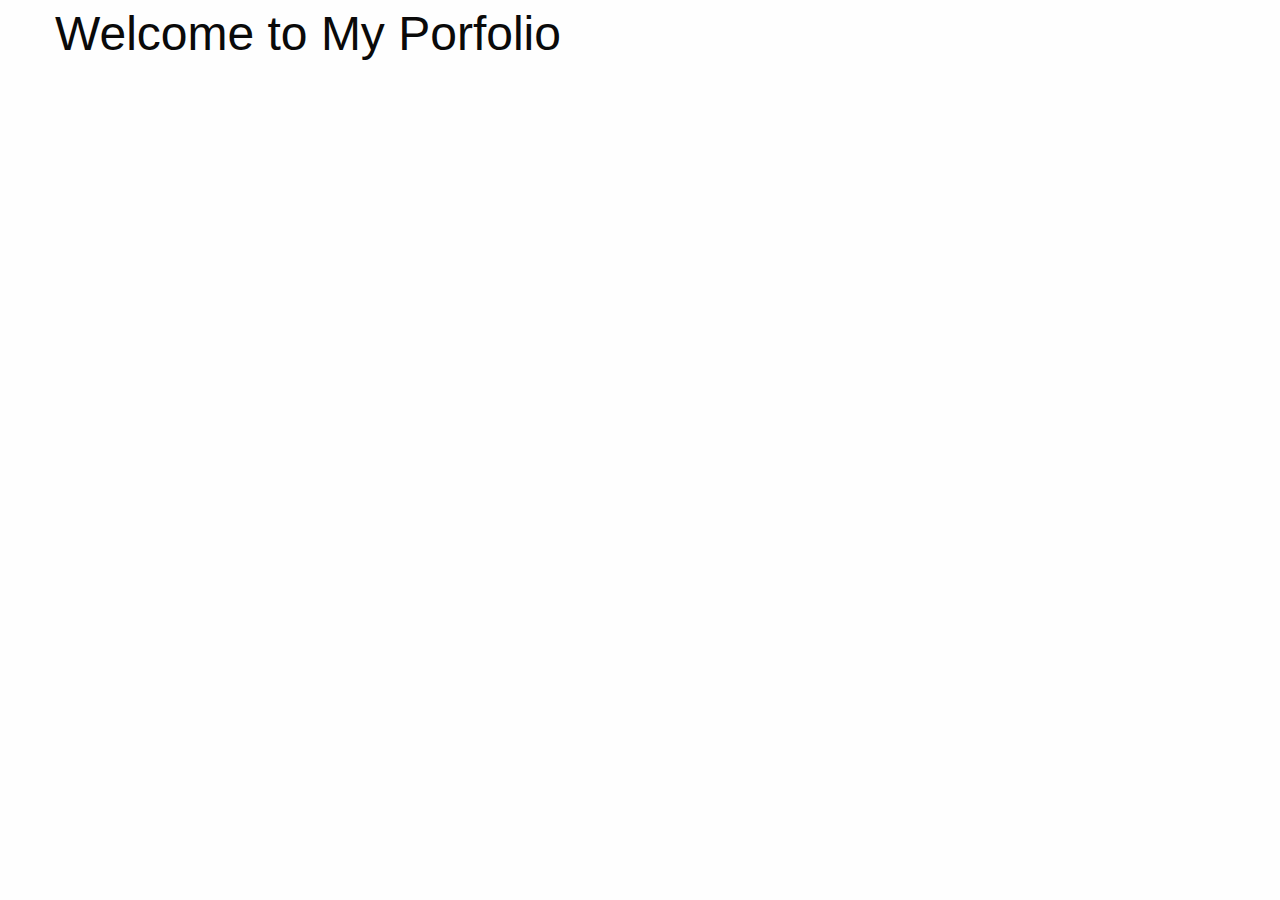
==== index.html @ 8eb171d8 "adding foundation/index creation" ====
<!doctype html>
<html class="no-js" lang="en" dir="ltr">
  <head>
    <meta charset="utf-8">
    <meta http-equiv="x-ua-compatible" content="ie=edge">
    <meta name="viewport" content="width=device-width, initial-scale=1.0">
    <title>Matthew Roberts 2018 Porfolio Site</title>
    <link rel="stylesheet" href="css/foundation.css">
    <link rel="stylesheet" href="css/app.css">
  </head>
  <body>
    <div class="grid-container">
      <div class="grid-x grid-padding-x">
        <div class="large-12 cell">
          <h1>Welcome to My Porfolio</h1>
        </div>
      </div>
    </div>


    <script src="js/vendor/jquery.js"></script>
    <script src="js/vendor/what-input.js"></script>
    <script src="js/vendor/foundation.js"></script>
    <script src="js/app.js"></script>
  </body>
</html>
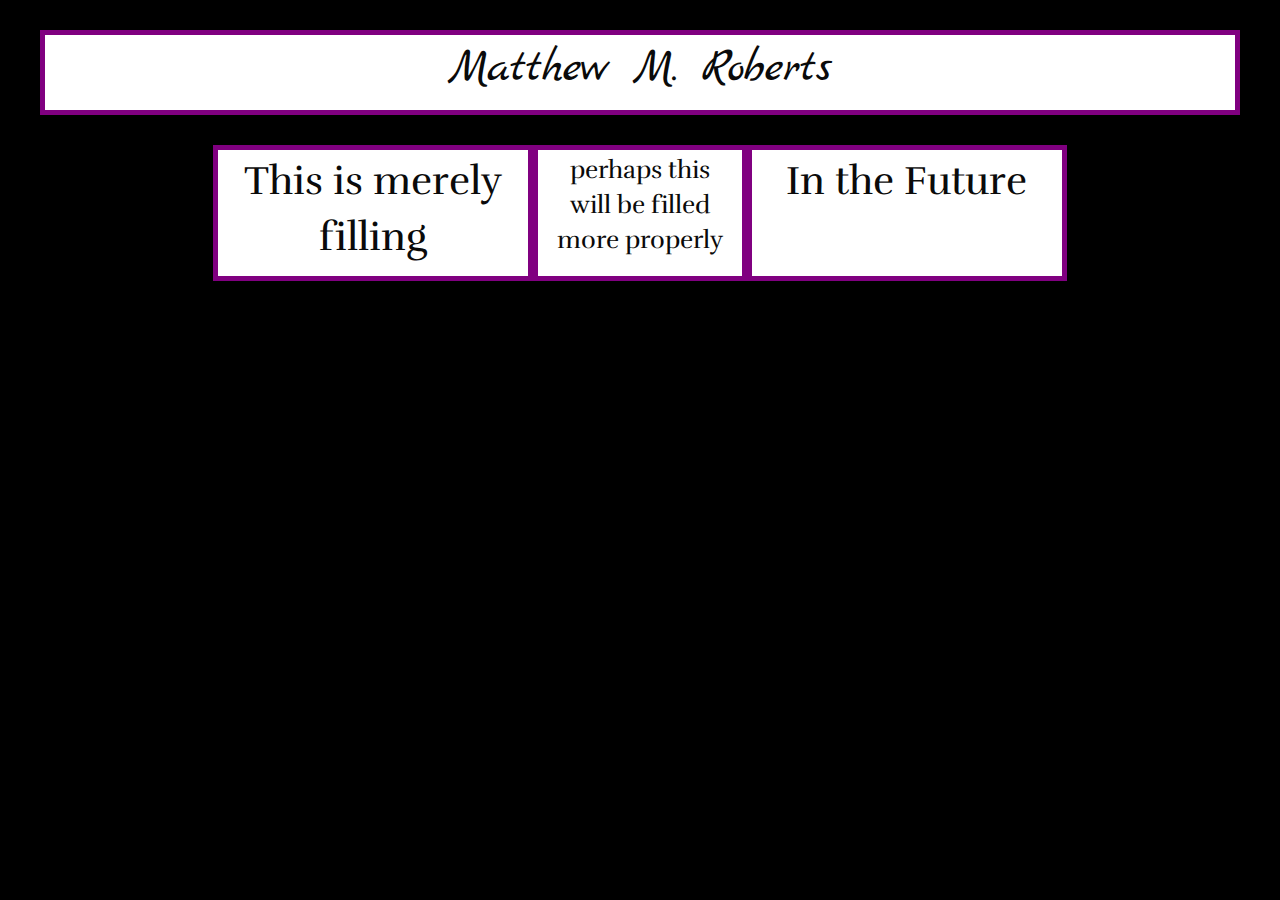
==== commit 6f3c6f17: "Touching css, fonts, colors, practice" ====
--- a/index.html
+++ b/index.html
@@ -4,18 +4,36 @@
     <meta charset="utf-8">
     <meta http-equiv="x-ua-compatible" content="ie=edge">
     <meta name="viewport" content="width=device-width, initial-scale=1.0">
-    <title>Matthew Roberts 2018 Porfolio Site</title>
+    <title>Matthew M. Roberts 2018 Porfolio Site</title>
     <link rel="stylesheet" href="css/foundation.css">
     <link rel="stylesheet" href="css/app.css">
+    <link href="https://fonts.googleapis.com/css?family=Marck+Script|Rufina" rel="stylesheet">
   </head>
-  <body>
+  <body class="black">
     <div class="grid-container">
       <div class="grid-x grid-padding-x">
-        <div class="large-12 cell">
-          <h1>Welcome to My Porfolio</h1>
+        <div class="large-12 cell marginbox white purpleborder">
+          <h1 class='centertext'>Matthew M. Roberts</h1>
         </div>
       </div>
     </div>
+
+    <div class="grid-x grid-padding-x marginbox">
+      <div class="large-2 cell">
+      </div>
+      <div class="large-3 cell white purpleborder">
+        <h2 class='centertext'> This is merely filling </h2>
+      </div>
+      <div class="large-2 cell white purpleborder">
+        <h4 class='centertext'> perhaps this will be filled more properly </h4>
+      </div>
+      <div class="large-3 cell white purpleborder">
+        <h2 class='centertext'> In the Future </h2>
+      </div>
+      <div class="large-2 cell">
+      </div>
+    </div>
+  </div>
 
 
     <script src="js/vendor/jquery.js"></script>
--- a/css/app.css
+++ b/css/app.css
@@ -0,0 +1,16 @@
+
+.purpleborder{border:5px solid purple;}
+
+.marginbox {margin-top: 30px;}
+
+.black {background-color: black;}
+
+.white {background-color: white}
+
+.centertext {text-align: center;}
+
+h1 {font-family: 'Marck Script', cursive;}
+
+h2 {font-family: 'Rufina', serif; padding: 1%;}
+
+h4 {font-family: 'Rufina', serif; padding: 1%;}
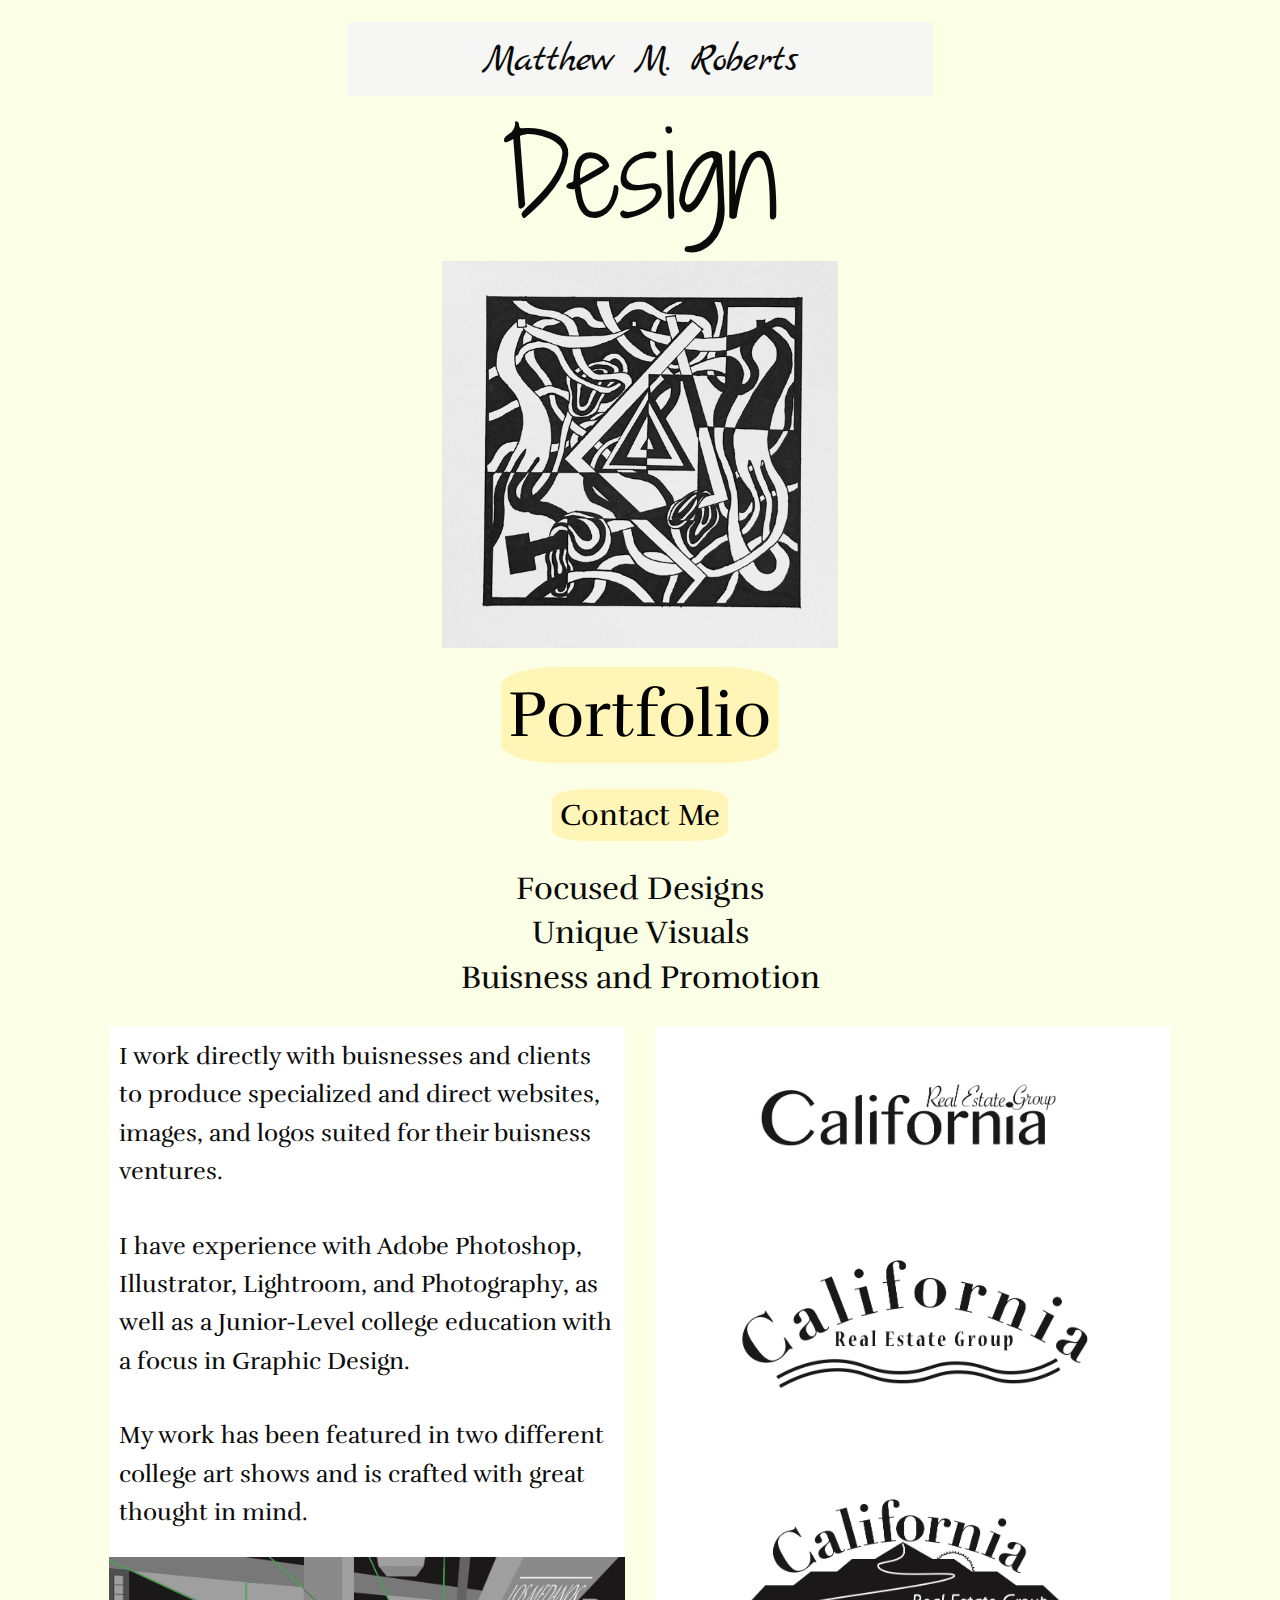
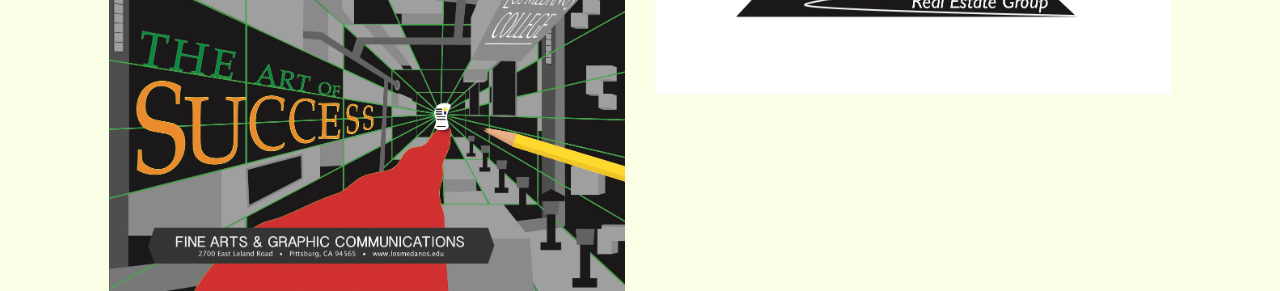
==== commit bb47de22: "Landing Page Ver 1" ====
--- a/index.html
+++ b/index.html
@@ -7,33 +7,96 @@
     <title>Matthew M. Roberts 2018 Porfolio Site</title>
     <link rel="stylesheet" href="css/foundation.css">
     <link rel="stylesheet" href="css/app.css">
-    <link href="https://fonts.googleapis.com/css?family=Marck+Script|Rufina" rel="stylesheet">
+    <link href="https://fonts.googleapis.com/css?family=Shadows+Into+Light+Two|Rufina|Marck+Script" rel="stylesheet">
   </head>
-  <body class="black">
+  <body class="bone">
+    <div class="mainborder">
     <div class="grid-container">
-      <div class="grid-x grid-padding-x">
-        <div class="large-12 cell marginbox white purpleborder">
-          <h1 class='centertext'>Matthew M. Roberts</h1>
+      <div class="grid-x">
+        <div class="large-3 cell bone">
+        </div>
+        <div class="large-6 cell white marginbox">
+          <h2 class='centertext'>Matthew M. Roberts</h2>
+        </div>
+        <div class="large-3 cell bone">
         </div>
       </div>
     </div>
 
-    <div class="grid-x grid-padding-x marginbox">
-      <div class="large-2 cell">
+    <div class="grid-x grid-padding-x">
+      <div class="large-4 cell">
       </div>
-      <div class="large-3 cell white purpleborder">
-        <h2 class='centertext'> This is merely filling </h2>
+      <div class="large-4 cell">
+        <h1 class='centertext'> Design </h1>
       </div>
-      <div class="large-2 cell white purpleborder">
-        <h4 class='centertext'> perhaps this will be filled more properly </h4>
-      </div>
-      <div class="large-3 cell white purpleborder">
-        <h2 class='centertext'> In the Future </h2>
-      </div>
-      <div class="large-2 cell">
+      <div class="large-4 cell">
       </div>
     </div>
+
+    <div class="grid-x grid-padding-x">
+      <div class="large-4 cell">
+      </div>
+      <div class="large-4 cell">
+        <img src="imgs/Another Detour.jpg" alt="Spring 2017 Abstract Design in black and white">
+      </div>
+      <div class="large-4 cell">
+      </div>
+    </div>
+
+    <div class="grid-x grid-padding-x margintop">
+      <div class="large-4 cell">
+      </div>
+      <div class="large-4 cell">
+        <h4 class="centertext"> <a class="portfolio" href="pages/contact.html"> Portfolio </a></h4>
+      </div>
+      <div class="large-4 cell">
+      </div>
+    </div>
+
+    <div class="grid-x grid-padding-x margintop">
+      <div class="large-4 cell">
+      </div>
+      <div class="large-4 cell">
+        <h4 class="centertext"> <a class="clickme" href="pages/contact.html"> Contact Me </a></h4>
+      </div>
+      <div class="large-4 cell">
+      </div>
+    </div>
+
+    <div class="grid-x grid-padding-x margintop">
+      <div class="large-3 cell">
+      </div>
+      <div class="large-6 cell bone">
+        <h3 class="paddingleft centertext"> Focused Designs <br> Unique Visuals <br> Buisness and Promotion</h3>
+      </div>
+      <div class="large-3 cell">
+      </div>
+
+    <div class="grid-x grid-padding-x margintop">
+      <div class="large-1 cell">
+      </div>
+      <div class="large-5 cell bone">
+        <div class="whiter">
+        <p>I work directly with buisnesses and clients to produce specialized and direct websites, images, and logos suited for their buisness ventures.
+        </p>
+        <p>I have experience with Adobe Photoshop, Illustrator, Lightroom, and Photography, as well as a Junior-Level college education with a focus in Graphic Design.
+        </p>
+        <p>My work has been featured in two different college art shows and is crafted with great thought in mind.
+        </p>
+        <img src="imgs/lmcproj.jpg" alt="Spring 2017 Art Poster Promotion for Los Medanos College">
+      </div>
+      </div>
+      <div class="large-5 cell bone">
+        <img src="imgs/logos.jpg" alt="Spring 2017 Logos for fictional Southern Californian Housing Buisness">
+      </div>
+      <div class="large-1 cell">
+      </div>
+
+    </div>
+
+
   </div>
+
 
 
     <script src="js/vendor/jquery.js"></script>
--- a/css/app.css
+++ b/css/app.css
@@ -1,16 +1,55 @@
 
 .purpleborder{border:5px solid purple;}
 
-.marginbox {margin-top: 30px;}
+.marginbox {padding-top: 10px; margin-top: 22px;}
+
+.margintop {margin-top: 18px;}
 
 .black {background-color: black;}
 
-.white {background-color: white}
+.white {background-color: rgb(246, 247, 244);}
+
+.whiter {background-color: white;}
 
 .centertext {text-align: center;}
 
-h1 {font-family: 'Marck Script', cursive;}
+.bone {background-color: rgb(251, 255, 229);}
 
-h2 {font-family: 'Rufina', serif; padding: 1%;}
+.mainborder {border: solid: rgb(246, 247, 244);}
+
+.paddingleft {padding-left: 26px; padding-right: 26px;}
+
+
+
+h1 {font-family: 'Shadows Into Light Two', cursive; font-size: 7em;}
+
+h2 {font-family: 'Marck Script', cursive;}
+
+h3 {font-family: 'Rufina', serif; font-size: 2em;}
 
 h4 {font-family: 'Rufina', serif; padding: 1%;}
+
+p {font-family: 'Rufina', sans-serif; font-size: 1.5em; padding: 10px;}
+
+/* ////////Design////////// */
+
+.clickme {
+  background-color: rgb(255, 245, 183);
+  color: black;
+  font-size: 1.2em;
+  padding: 2%;
+  border-radius: 20%;
+}
+
+.portfolio {
+  background-color: rgb(255, 245, 183);
+  color: black;
+  font-size: 2.6em;
+  padding: 2%;
+  border-radius: 20%;
+}
+
+h4 a:hover {
+  background-color: rgb(255, 205, 119);
+  color: black;
+}
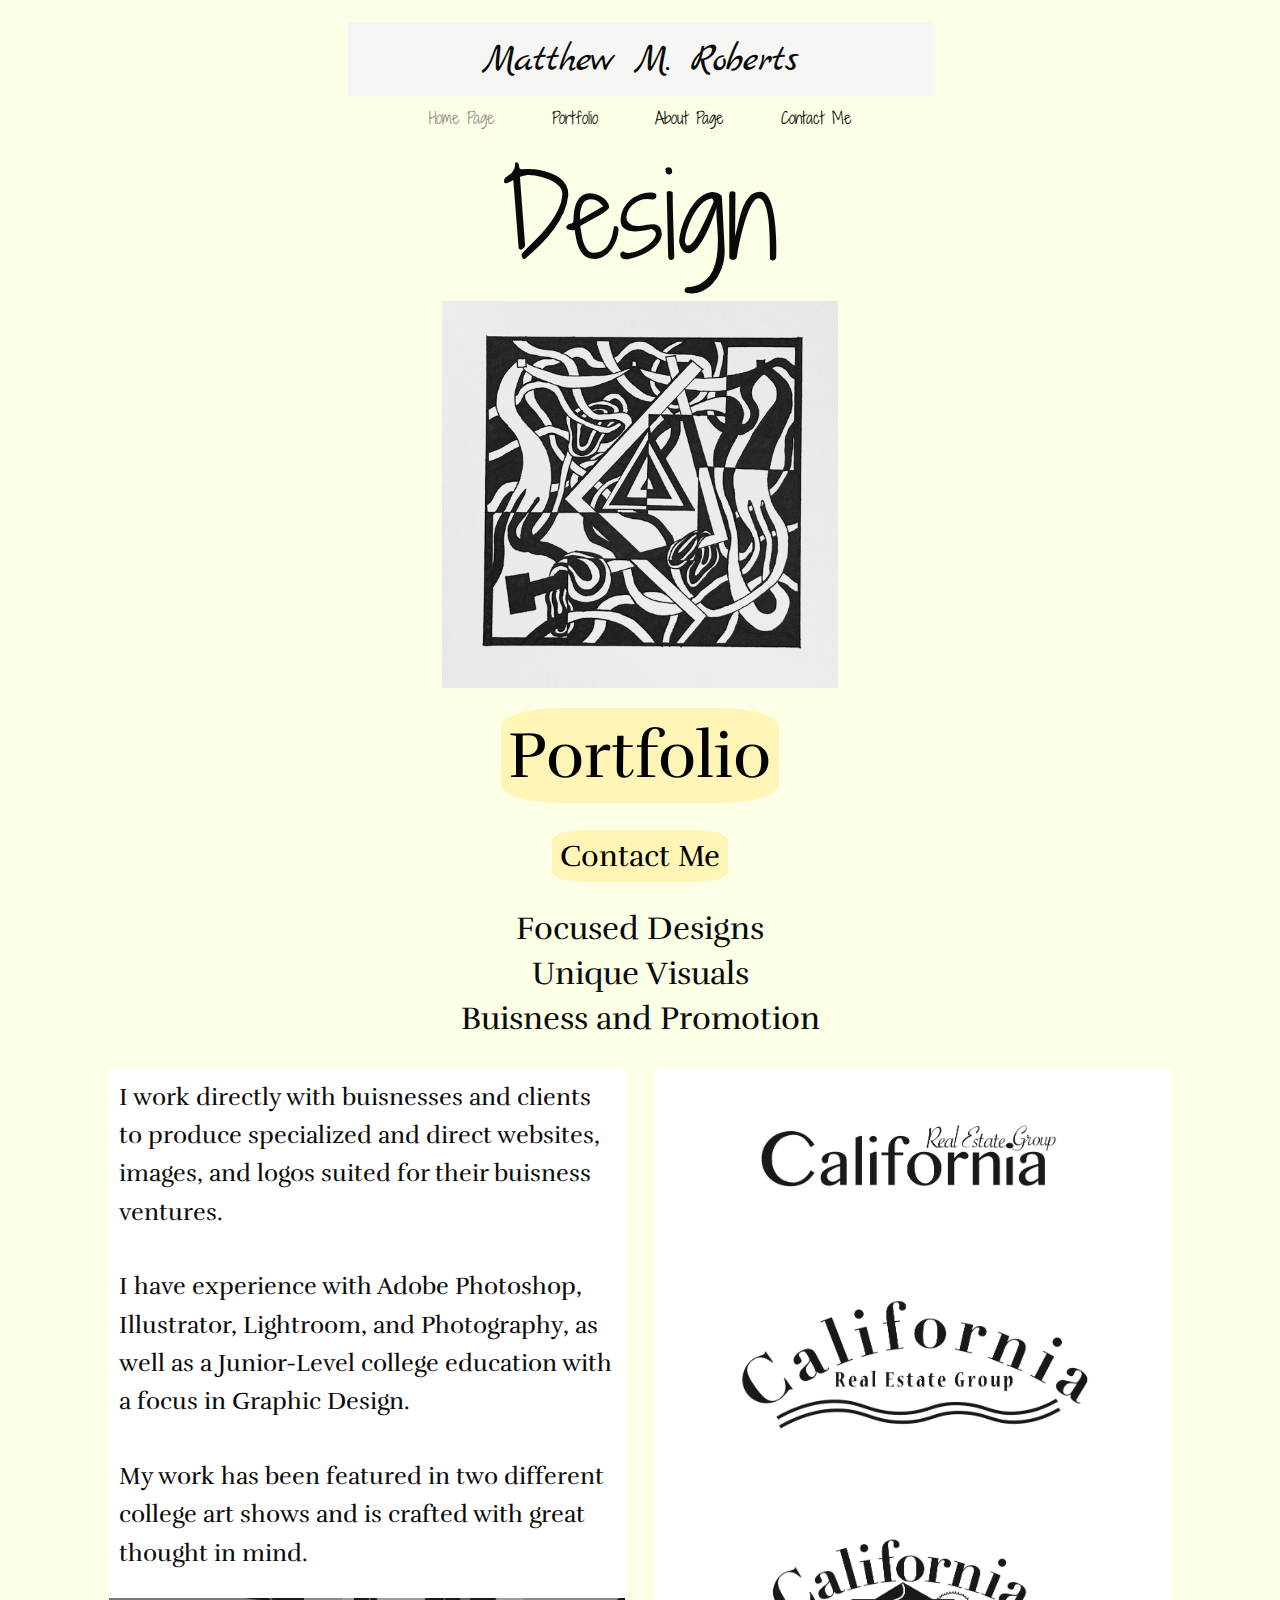
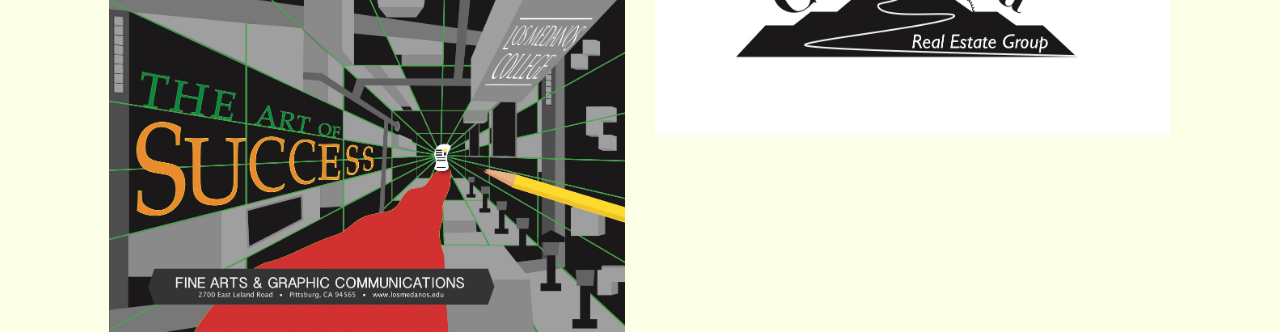
==== commit ff679e3b: "Gallery Completion / Navbar-> Fix Local Nav for Gallery" ====
--- a/index.html
+++ b/index.html
@@ -4,24 +4,36 @@
     <meta charset="utf-8">
     <meta http-equiv="x-ua-compatible" content="ie=edge">
     <meta name="viewport" content="width=device-width, initial-scale=1.0">
-    <title>Matthew M. Roberts 2018 Porfolio Site</title>
+    <title>Matthew M. Roberts Design</title>
     <link rel="stylesheet" href="css/foundation.css">
     <link rel="stylesheet" href="css/app.css">
     <link href="https://fonts.googleapis.com/css?family=Shadows+Into+Light+Two|Rufina|Marck+Script" rel="stylesheet">
   </head>
-  <body class="bone">
-    <div class="mainborder">
+  <header>
     <div class="grid-container">
-      <div class="grid-x">
-        <div class="large-3 cell bone">
-        </div>
-        <div class="large-6 cell white marginbox">
-          <h2 class='centertext'>Matthew M. Roberts</h2>
-        </div>
-        <div class="large-3 cell bone">
-        </div>
+    <div class="grid-x">
+      <div class="large-3 cell bone">
+      </div>
+      <div class="large-6 cell white marginbox">
+        <h2 class='centertext'>Matthew M. Roberts</h2>
+      </div>
+      <div class="large-3 cell bone">
       </div>
     </div>
+  </div>
+
+  <nav>
+    <ul>
+      <li> <a class="blacktext current" href="index.html"> Home Page </a></li>
+      <li> <a class="blacktext" href="pages/portfoliohome.html"> Portfolio </a></li>
+      <li> <a class="blacktext" href="pages/about.html"> About Page </a></li>
+      <li> <a class="blacktext" href="pages/contact.html"> Contact Me </a></li>
+    </ul>
+  </nav>
+
+  </header>
+
+  <body class="bone">
 
     <div class="grid-x grid-padding-x">
       <div class="large-4 cell">
@@ -47,7 +59,7 @@
       <div class="large-4 cell">
       </div>
       <div class="large-4 cell">
-        <h4 class="centertext"> <a class="portfolio" href="pages/contact.html"> Portfolio </a></h4>
+        <h4 class="centertext"> <a class="portfolio" href="pages/portfoliohome.html"> Portfolio </a></h4>
       </div>
       <div class="large-4 cell">
       </div>
@@ -91,7 +103,6 @@
       </div>
       <div class="large-1 cell">
       </div>
-
     </div>
 
 
--- a/css/app.css
+++ b/css/app.css
@@ -6,6 +6,8 @@
 .margintop {margin-top: 18px;}
 
 .black {background-color: black;}
+
+.blacktext {color: black;}
 
 .white {background-color: rgb(246, 247, 244);}
 
@@ -19,7 +21,9 @@
 
 .paddingleft {padding-left: 26px; padding-right: 26px;}
 
+.home {font-size: 1.2em;}
 
+figcaption {font-family: 'Rufina', serif; font-size: 1.2em; margin-top: 5%; margin-bottom: 5%}
 
 h1 {font-family: 'Shadows Into Light Two', cursive; font-size: 7em;}
 
@@ -53,3 +57,32 @@
   background-color: rgb(255, 205, 119);
   color: black;
 }
+
+a figcaption:hover{
+  background-color: rgb(255, 205, 119);
+  color: black;
+}
+
+/* //////nav///// */
+
+ul {
+  margin: 10px 20px 5px 20px;
+  text-align: center;
+}
+
+li {
+  font-family: 'Shadows Into Light Two', cursive;
+  list-style-type: none;
+  text-align: center;
+  display: inline;
+  margin-left: 2%;
+  margin-right: 2%;
+}
+
+nav a:hover{
+  color: rgb(188, 138, 0);
+}
+
+nav a.current{
+  color: rgb(145, 139, 127);
+}
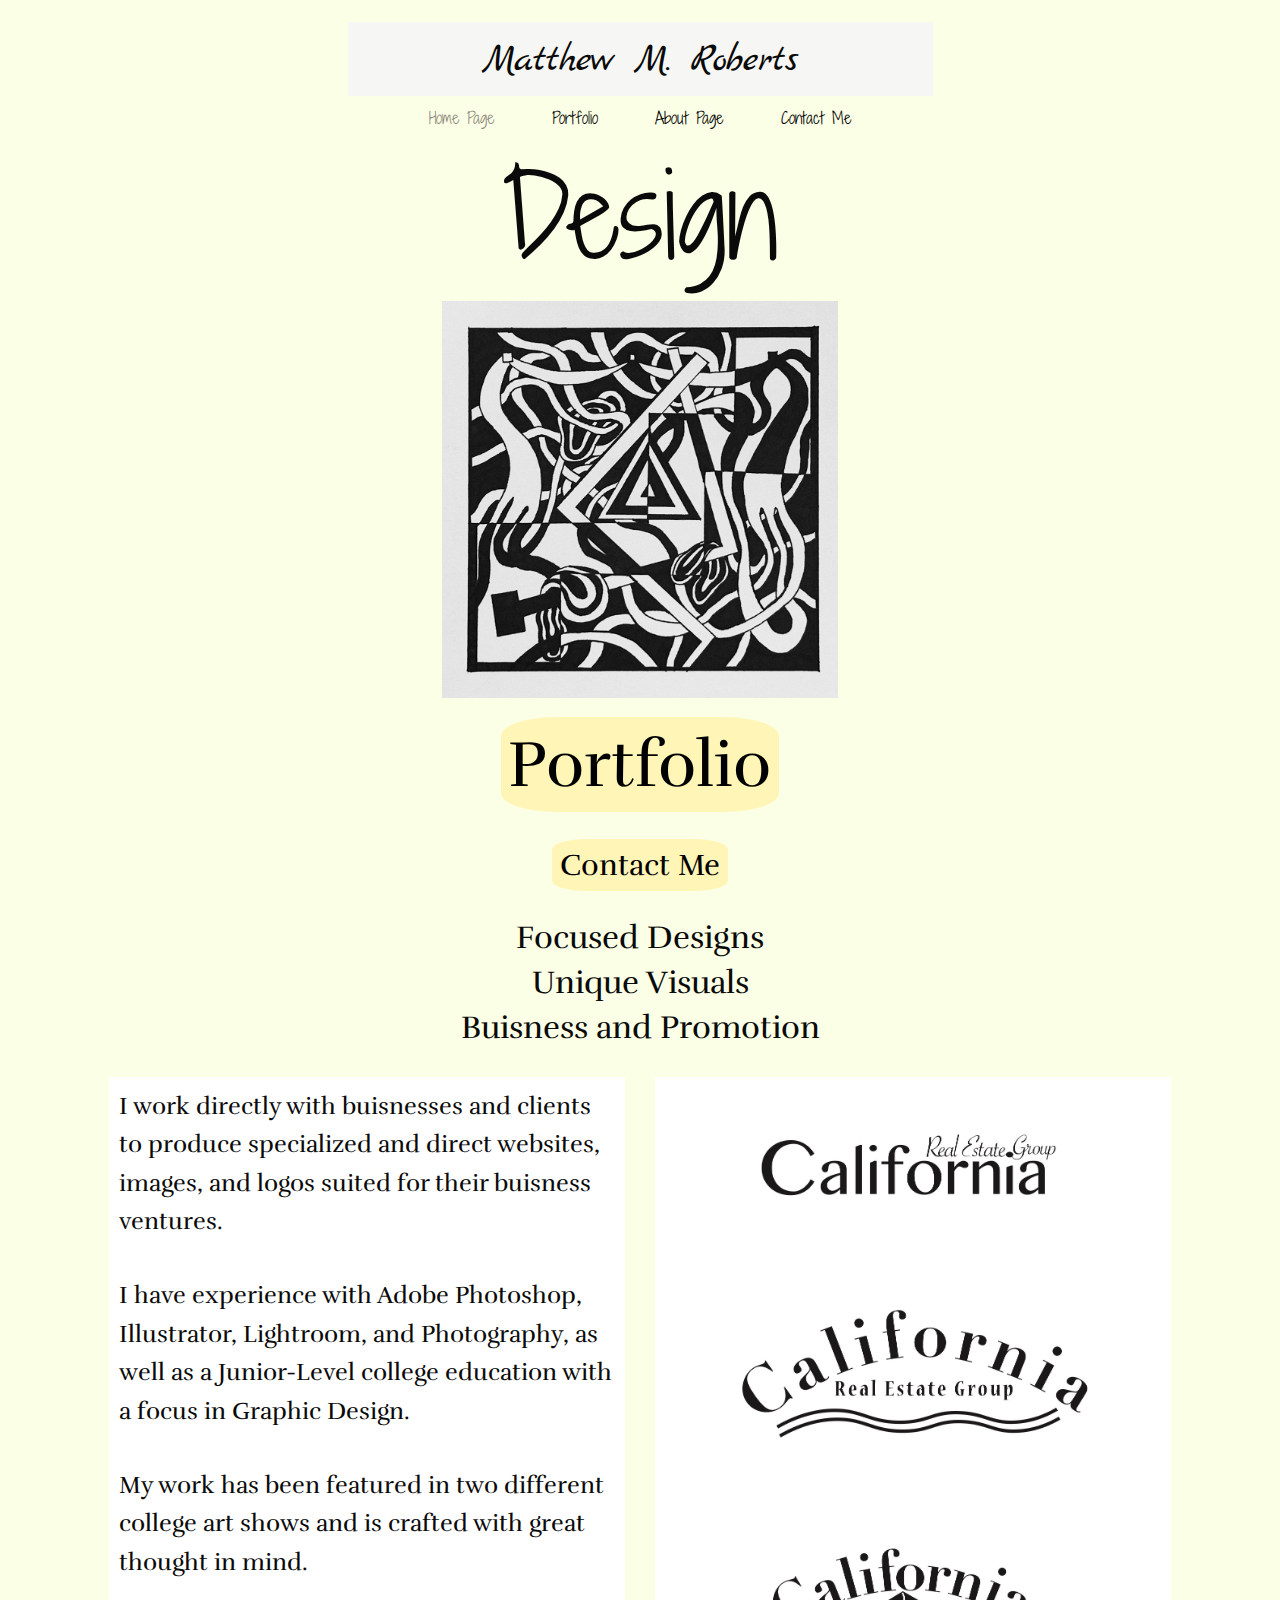
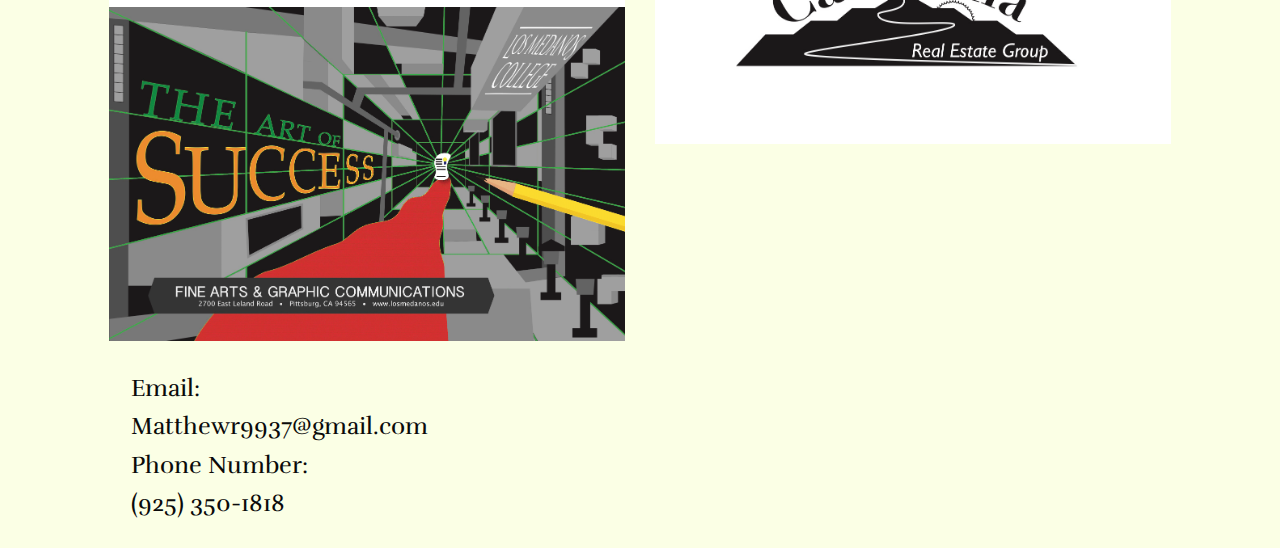
==== commit 4dda3a1c: "2 pages + image qual + footer + localnav" ====
--- a/index.html
+++ b/index.html
@@ -49,7 +49,7 @@
       <div class="large-4 cell">
       </div>
       <div class="large-4 cell">
-        <img src="imgs/Another Detour.jpg" alt="Spring 2017 Abstract Design in black and white">
+        <img src="imgs/Another-Detour.gif" alt="Spring 2017 Abstract Design in black and white">
       </div>
       <div class="large-4 cell">
       </div>
@@ -95,16 +95,28 @@
         </p>
         <p>My work has been featured in two different college art shows and is crafted with great thought in mind.
         </p>
-        <img src="imgs/lmcproj.jpg" alt="Spring 2017 Art Poster Promotion for Los Medanos College">
+        <img src="imgs/lmcproj.gif" alt="Spring 2017 Art Poster Promotion for Los Medanos College">
       </div>
       </div>
       <div class="large-5 cell bone">
-        <img src="imgs/logos.jpg" alt="Spring 2017 Logos for fictional Southern Californian Housing Buisness">
+        <img src="imgs/logos.gif" alt="Spring 2017 Logos for fictional Southern Californian Housing Buisness">
       </div>
       <div class="large-1 cell">
       </div>
     </div>
 
+<footer>
+  <div class="grid-x grid-padding-x margintop">
+    <div class="large-3 cell">
+    </div>
+    <div class="large-6 cell">
+      <p> Email: Matthewr9937@gmail.com <br> Phone Number: (925) 350-1818 </p>
+    </div>
+    <div class="large-3 cell">
+    </div>
+  </div>
+
+</footer>
 
   </div>
 
--- a/css/app.css
+++ b/css/app.css
@@ -34,6 +34,8 @@
 h4 {font-family: 'Rufina', serif; padding: 1%;}
 
 p {font-family: 'Rufina', sans-serif; font-size: 1.5em; padding: 10px;}
+
+.p {padding: 0px;}
 
 /* ////////Design////////// */
 
